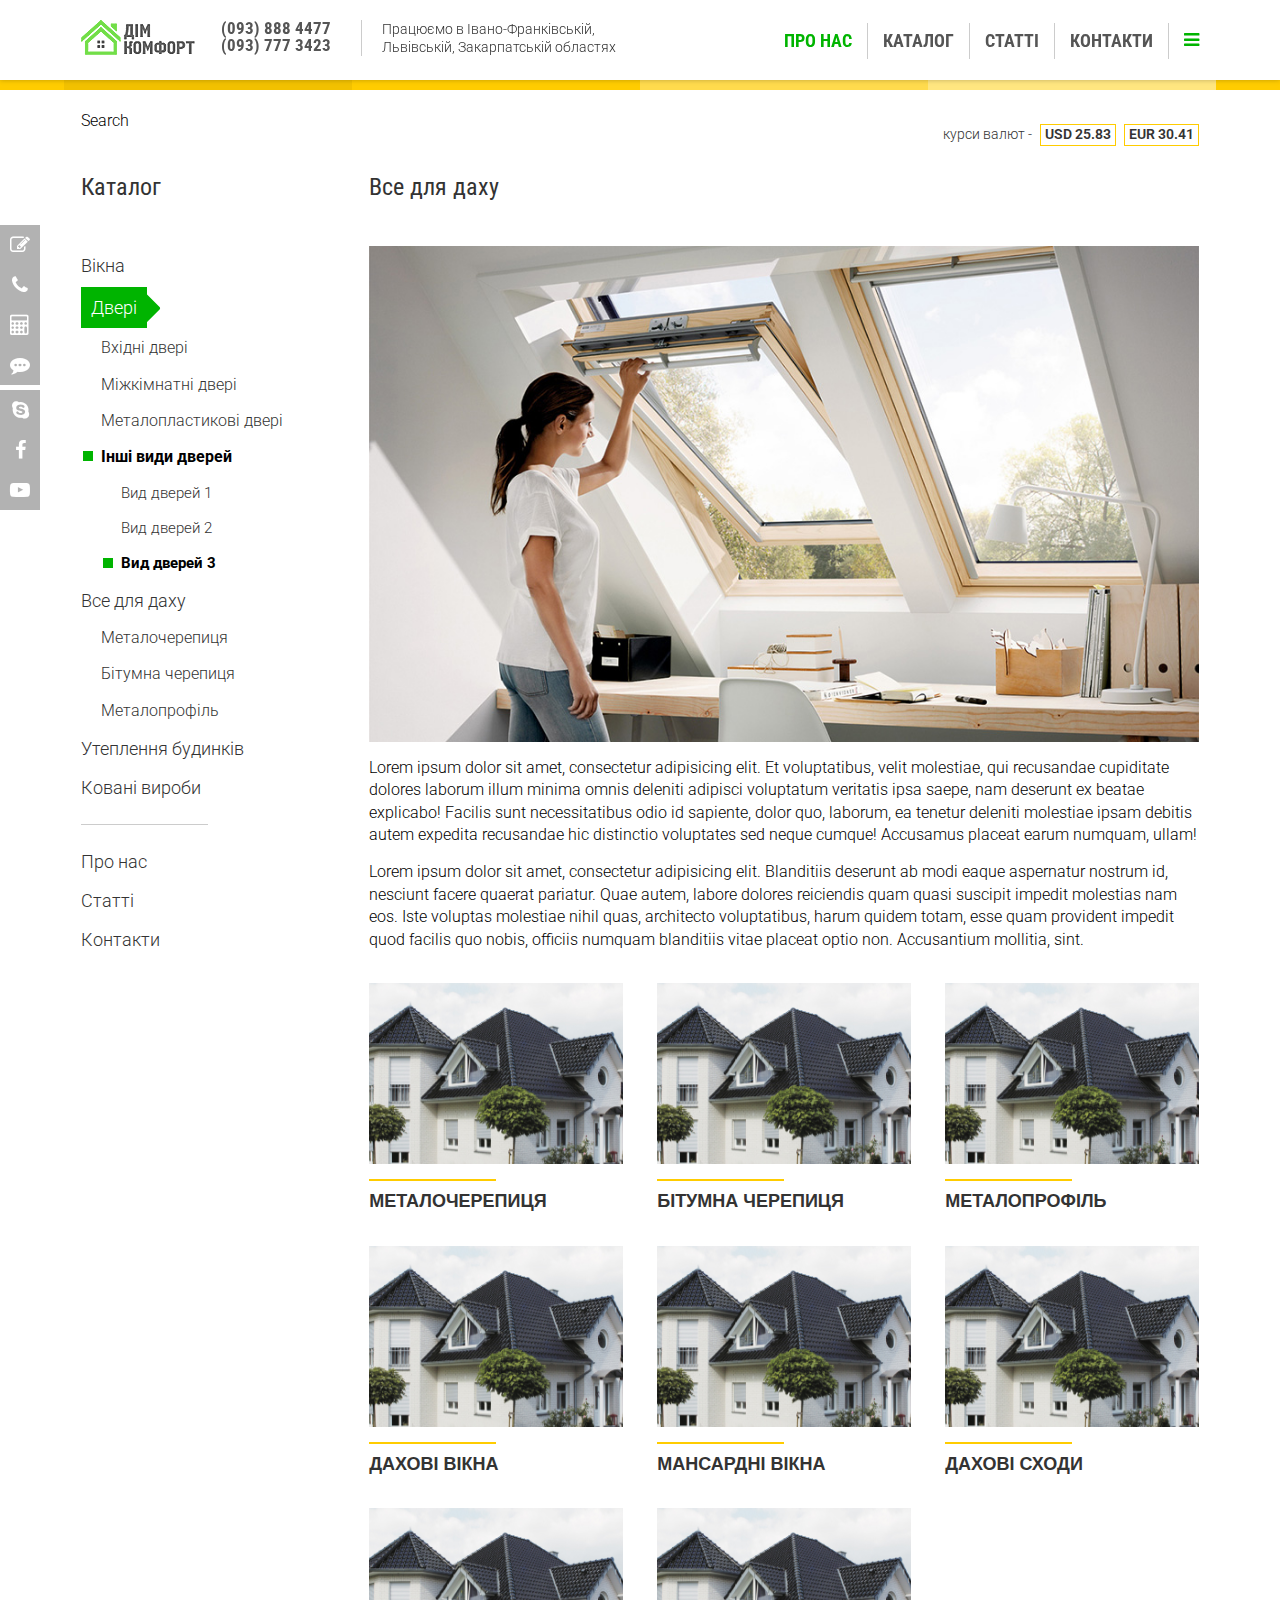
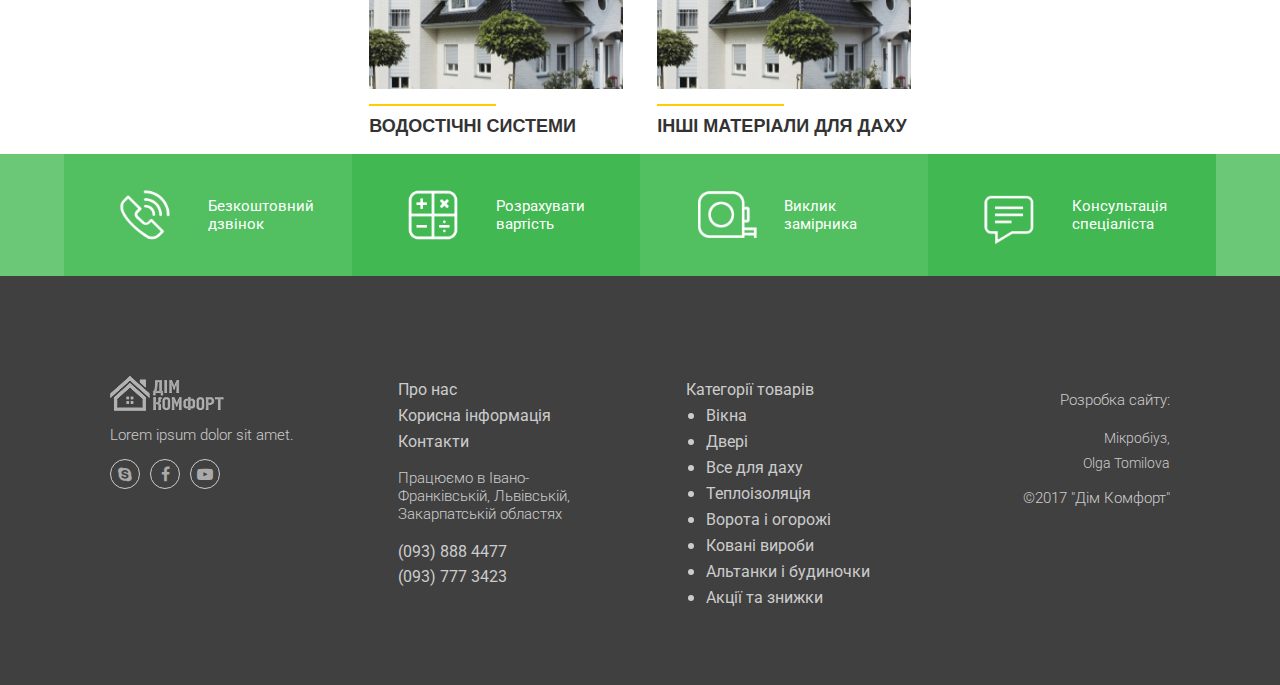
==== catalog-directory.html @ b132a74c "5.09.17" ====
<!DOCTYPE html>
<html lang="en">
<head>
	<meta charset="UTF-8">
	<title>Дім Комфорт</title>
	<link rel="icon" href="favicon.ico">
	<link rel="stylesheet" type="text/css" href="style/initialize.css">
	<link rel="stylesheet" type="text/css" href="style/style.css">
	<link href="https://fonts.googleapis.com/css?family=Roboto+Condensed:400,700|Roboto:100,300,300i,400,400i,500,700&amp;subset=cyrillic" rel="stylesheet"> 
	<link rel="stylesheet" href="font-awesome-4.7.0/css/font-awesome.min.css">
</head>
<body>
	<header class="header">

		<div class="nav">
			<div class="site-wrap">
				<div class="top-wrap">
					<div class="nav-left">
						<div class="nl-wrap">
							<div class="nl-logo">
								<a href="/">
									<img src="img/logo_color.png">
								</a>
							</div>
							<div class="nl-phones">
								<a href="#">(093) 888 4477 </a> 
								<a href="#">(093) 777 3423 </a>
							</div>
						</div>	

						<div class="nl-place">
							<span>Працюємо в Івано-Франківській, Львівській, Закарпатській областях</span>
						</div>
					</div>
				
					<div class="nav-right">
						<div class="nr-wrap">
							<div class="menu">
								<div><span>Про нас</span></div>
								<div><a href="#">Каталог</a></div>
								<div><a href="#">Статті</a></div>
								<div><a href="#">Контакти</a></div>
							</div>
							<div class="nr-menu-btn" onclick="showSideMenu()">
								<i class="fa fa-bars" aria-hidden="true"></i>
							</div>
						</div>
					</div>
				</div>
			</div>
		</div>

		<div class="header-slider">
		<div class="header-line">
			<div class="site-wrap line-item">
				<div></div>
				<div></div>
				<div></div>
				<div></div>
			</div>
		</div>
		</div>

		<div class="header-bottom">
			<div class="site-wrap">
				<div class="top-wrap">
					<div class="search">
						Search
					</div>
					<div class="currencies">
						<p> курси валют - </p> <div>USD <span id="usd-rate">25.83</span> </div> <div id="eur-rate">EUR <span>30.41</span> </div>
					</div>
				</div>
			</div>
		</div>

		<div class="side-buttons">
				<a href="javascript:void(0)" onclick="showForm('measure')"><i class="fa fa-pencil-square-o" aria-hidden="true"></i></a>
				<a href="javascript:void(0)" onclick="showForm('call')"><i class="fa fa-phone" aria-hidden="true"></i></a>
				<a href="javascript:void(0)" onclick="showForm('calculate')"><i class="fa fa-calculator" aria-hidden="true"></i></a>
				<a href="javascript:void(0)" onclick="showForm('message')"><i class="fa fa-commenting" aria-hidden="true"></i></a>	
				<a href="#"><i class="fa fa-skype" aria-hidden="true"></i></a>
				<a href="#"><i class="fa fa-facebook" aria-hidden="true"></i></a>
				<a href="#"><i class="fa fa-youtube-play" aria-hidden="true"></i></a>
		</div>
	</header>
	<main>
	<div class="site-wrap">
		<aside class="catalog-list">
			<h2>Каталог</h2>
				<a class="catalog-link-0" href="#">Вікна</a>
				<span class="catalog-selected-0">Двері</span>
					<a class="catalog-link-1" href="#">Вхідні двері</a>
					<a class="catalog-link-1" href="#">Міжкімнатні двері</a>
					<a class="catalog-link-1" href="#">Металопластикові двері</a>
					<span class="catalog-selected-1">Інші види дверей</span>
						<a class="catalog-link-2" href="#">Вид дверей 1</a>
						<a class="catalog-link-2" href="#">Вид дверей 2</a>
						<span class="catalog-selected-2">Вид дверей 3</span>

				<a class="catalog-link-0" href="#">Все для даху</a>
					<a class="catalog-link-1" href="#">Металочерепиця</a>
					<a class="catalog-link-1" href="#">Бітумна черепиця</a>
					<a class="catalog-link-1" href="#">Металопрофіль</a>

				<a class="catalog-link-0" href="#">Утеплення будинків</a>
				<a class="catalog-link-0" href="#">Ковані вироби</a>
				<hr>
				<a class="catalog-link-0" href="#">Про нас</a>
				<a class="catalog-link-0" href="#">Статті</a>
				<a class="catalog-link-0" href="#">Контакти</a>
		</aside>
		<section class="catalog-start-top">
			<div class="cst-wrap"> 
				<h2>Все для даху</h2>
				<img src="img/catalog/mansardni-vikna.jpg">
				<p>Lorem ipsum dolor sit amet, consectetur adipisicing elit. Et voluptatibus, velit molestiae, qui recusandae cupiditate dolores laborum illum minima omnis deleniti adipisci voluptatum veritatis ipsa saepe, nam deserunt ex beatae explicabo! Facilis sunt necessitatibus odio id sapiente, dolor quo, laborum, ea tenetur deleniti molestiae ipsam debitis autem expedita recusandae hic distinctio voluptates sed neque cumque! Accusamus placeat earum numquam, ullam!</p>
				<p>Lorem ipsum dolor sit amet, consectetur adipisicing elit. Blanditiis deserunt ab modi eaque aspernatur nostrum id, nesciunt facere quaerat pariatur. Quae autem, labore dolores reiciendis quam quasi suscipit impedit molestias nam eos. Iste voluptas molestiae nihil quas, architecto voluptatibus, harum quidem totam, esse quam provident impedit quod facilis quo nobis, officiis numquam blanditiis vitae placeat optio non. Accusantium mollitia, sint.</p>
			</div>	
			<section class="catalog-container">
				<div class="container-wrap-inside">
					<a class="container" href="#">
						<div class="img-zoom">
							<img src="img/catalog/roof.jpg">
						</div>
						<div class="underline"></div>
						<h3>Металочерепиця</h3>
					</a> 
				</div>
				<div class="container-wrap-inside">
					<a class="container" href="#">
						<div class="img-zoom">
							<img src="img/catalog/roof.jpg">
						</div>
						<div class="underline"></div>
						<h3>Бітумна черепиця</h3>
					</a> 
				</div>
				<div class="container-wrap-inside">
					<a class="container" href="#">
						<div class="img-zoom">
							<img src="img/catalog/roof.jpg">
						</div>
						<div class="underline"></div>
						<h3>Металопрофіль</h3>
					</a> 
				</div>
				<div class="container-wrap-inside">
					<a class="container" href="#">
						<div class="img-zoom">
							<img src="img/catalog/roof.jpg">
						</div>
						<div class="underline"></div>
						<h3>Дахові вікна</h3>
					</a> 
				</div>
				<div class="container-wrap-inside">
					<a class="container" href="#">
						<div class="img-zoom">
							<img src="img/catalog/roof.jpg">
						</div>
						<div class="underline"></div>
						<h3>Мансардні вікна</h3>
					</a> 
				</div>
				<div class="container-wrap-inside">
					<a class="container" href="#">
						<div class="img-zoom">
							<img src="img/catalog/roof.jpg">
						</div>
						<div class="underline"></div>
						<h3>Дахові сходи</h3>
					</a> 
				</div>
				<div class="container-wrap-inside">
					<a class="container" href="#">
						<div class="img-zoom">
							<img src="img/catalog/roof.jpg">
						</div>
						<div class="underline"></div>
						<h3>Водостічні системи</h3>
					</a> 
				</div>
				<div class="container-wrap-inside">
					<a class="container" href="#">
						<div class="img-zoom">
							<img src="img/catalog/roof.jpg">
						</div>
						<div class="underline"></div>
						<h3>Інші матеріали для даху</h3>
					</a> 
				</div>
			</section>
		</section>
	</div>


		

	<div class="forms-wrap">
		<div class="site-wrap">
			<div class="form-container fc-one" onclick="showForm('call')">
				<div class="fc-img">
					<img src="img/icons/form_phone.png">
				</div>
				<div class="fc-text">
					<h3>Безкоштовний дзвінок</h3>
				</div>
				
			</div>
			<div class="form-container fc-two" onclick="showForm('calculate')">
				<div class="fc-img">
					<img src="img/icons/form_calculate.png">
				</div>
				<div class="fc-text">
					<h3>Розрахувати вартість</h3>
				</div>
			</div>
			<div class="form-container fc-three" onclick="showForm('measure')">
				<div class="fc-img">
					<img src="img/icons/form_measure.png">
				</div>
				<div class="fc-text">
					<h3>Виклик замірника</h3>
				</div>
			</div>
			<div class="form-container fc-four" onclick="showForm('message')">
				<div class="fc-img">
					<img src="img/icons/form_message.png">
				</div>
				<div class="fc-text">
					<h3>Консультація спеціаліста</h3>
				</div>
			</div>
		</div>
	</div>
	</main>
	<footer class="footer">
		<div class="site-wrap">
			<div class="footer-col">
				<div class="footer-container footer-container-1">
					<a href="/">
						<img class="logo-bw" src="img/logo_white.png">
					</a>
					<p>Lorem ipsum dolor sit amet.</p>
					<div><a href="#"><i class="fa fa-skype" aria-hidden="true"></i></a></div>
					<div><a href="#"><i class="fa fa-facebook" aria-hidden="true"></i></a></div>
					<div><a href="#"><i class="fa fa-youtube-play" aria-hidden="true"></i></a></div>
				</div>
				<div class="footer-container footer-container-2">
					<ul>
						<li><a href="#">Про нас</a></li>
						<li><a href="#">Корисна інформація</a></li>
						<li><a href="#">Контакти</a></li>
					</ul>

					<p>Працюємо в Івано-Франківській, Львівській, Закарпатській областях</p>
					
					<a class="footer-phone" href="#">(093) 888 4477</a>
					<br>
					<a class="footer-phone" href="#">(093) 777 3423</a>
				</div>
			</div>
			<div class="footer-col">
				<div class="footer-container footer-container-3">
					<ul>
						<li><a href="#">Категорії товарів</a></li>
						<li><a href="#">Вікна</a></li>
						<li><a href="#">Двері</a></li>
						<li><a href="#">Все для даху</a></li>
						<li><a href="#">Теплоізоляція</a></li>
						<li><a href="#">Ворота і огорожі</a></li>
						<li><a href="#">Ковані вироби</a></li>
						<li><a href="#">Альтанки і будиночки</a></li>
						<li><a href="#">Акції та знижки</a></li>
					</ul>
				</div>
				<div class="footer-container footer-container-4">
					<p>Розробка сайту:</p>
					<a href="http://mikrobiuz.com.ua">Мікробіуз,</a>
					<br>
					<a href="#">Olga Tomilova</a>
					<p class="copy">&copy;2017 "Дім Комфорт"</p>
				</div>
			</div>
		</div>
	</footer>
</body>
</html>
---- style/initialize.css ----
/*!
 * Initialize.css (v1.3.1) is a complete and customizable collection of CSS best practices based on Normalize.css and HTML5 Boilerplate.
 * http://jeroenoomsnl.github.io/initialize-css
 *
 * HTML5 Boilerplate: https://github.com/h5bp/html5-boilerplate
 * Normalize.css: http://github.com/necolas/normalize.css
 */
/* ==========================================================================
   General
   ========================================================================== */
/**
 * 1. Set default font family to $initialize-font-family (default: sans-serif)
 * 2. Prevent iOS and IE text size adjust after device orientation change,
 *    without disabling user zoom
 * 3. Configurable defaults
 */
html {
  -moz-box-sizing: border-box;
       box-sizing: border-box;
  font-family: sans-serif;
  /* 1 */
  line-height: 1.4;
  /* 3 */
  font-size: 1em;
  /* 3 */
  -ms-text-size-adjust: 100%;
  /* 2 */
  -webkit-text-size-adjust: 100%;
  /* 2 */
}

/*
 * Remove default margin
 */
body {
  margin: 0;
}

/*
 * Inheriting box-sizing
 * https://css-tricks.com/inheriting-box-sizing-probably-slightly-better-best-practice/
 */
*, *:before, *:after {
  -moz-box-sizing: inherit;
       box-sizing: inherit;
}

/* ==========================================================================
   HTML5 display defenitions
   ========================================================================== */
/*
 * Correct `block` display not defined for any HTML5 element in IE 8/9.
 * Correct `block` display not defined for `details` or `summary` in IE 10/11
 * and Firefox.
 * Correct `block` display not defined for `main` in IE 11.
 */
details,
main,
summary {
  display: block;
}

/*
 * 1. Correct `inline-block` display not defined in IE 8/9.
 * 2. Normalize vertical alignment of `progress` in Chrome, Firefox, and Opera.
 */
audio,
canvas,
progress,
video {
  vertical-align: baseline;
  /* 2 */
}

/*
 * Prevent modern browsers from displaying `audio` without controls.
 * Remove excess height in iOS 5 devices.
 */
audio:not([controls]) {
  display: none;
  height: 0;
}

/*
 * Address `[hidden]` styling not present in IE 8/9/10.
 * Hide the `template` element in IE 8/9/10/11, Safari, and Firefox < 22.
 */
[hidden],
template {
  display: none;
}

/* ==========================================================================
   Links
   ========================================================================== */
/*
 * Remove the gray background color from active links in IE 10.
 */
/*
 * Improve readability of focused elements when they are also in an
 * active/hover state.
 */
a:active,
a:hover {
  outline: 0;
}

/* ==========================================================================
   Text-level semantics
   ========================================================================== */
/*
 * Address inconsistent styling of `abbr[title]`.
 * 1. Correct styling in Firefox 39 and Opera 12.
 * 2. Correct missing styling in Chrome, Edge, IE, Opera, and Safari.
 */
abbr[title] {
  border-bottom: none;
  /* 1 */
  text-decoration: underline;
  /* 2 */
  text-decoration: underline dotted;
  /* 2 */
}

/*
 * Address inconsistent styling of b and strong.
 * 1. Correct duplicate application of `bolder` in Safari 6.0.2.
 * 2. Correct style set to `bold` in Edge 12+, Safari 6.2+, and Chrome 18+.
 */
b,
strong {
  font-weight: inherit;
  /* 1 */
}

b,
strong {
  font-weight: bolder;
  /* 2 */
}

/*
 * Address styling not present in Safari and Chrome.
 */
dfn {
  font-style: italic;
}

/*
 * Address variable `h1` font-size and margin within `section` and `article`
 * contexts in Firefox 4+, Safari, and Chrome.
 */
h1 {
  font-size: 2em;
  margin: 0.67em 0;
}

/*
 * Address inconsistent and variable font size in all browsers.
 */
small {
  font-size: 80%;
}

/*
 * Prevent `sub` and `sup` affecting `line-height` in all browsers.
 */
sub,
sup {
  font-size: 75%;
  line-height: 0;
  position: relative;
  vertical-align: baseline;
}

sup {
  top: -0.5em;
}

sub {
  bottom: -0.25em;
}

/* ==========================================================================
   Embedded content
   ========================================================================== */
/*
 * Correct overflow not hidden in IE 9/10/11.
 */
svg:not(:root) {
  overflow: hidden;
}

/* ==========================================================================
   Grouping content
   ========================================================================== */
/*
 * Address margin not present in IE 8/9 and Safari.
 */
figure {
  margin: 1em 40px;
}

/*
 * Address inconsistent styling of `hr`.
 * 1. Correct `box-sizing` set to `border-box` in Firefox.
 * 2. Correct `overflow` set to `hidden` in IE 8/9/10/11 and Edge 12.
 */
hr {
  -moz-box-sizing: content-box;
       box-sizing: content-box;
  /* 1 */
  height: 0;
  /* 1 */
  overflow: visible;
  /* 2 */
}

/*
 * Contain overflow in all browsers.
 */
pre {
  overflow: auto;
}

/*
 * 1. Correct inheritance and scaling of font-size for preformatted text.
 * 2. Address odd `em`-unit font size rendering in all browsers.
 */
code,
kbd,
pre,
samp {
  font-family: monospace, monospace;
  /* 1 */
  font-size: 1em;
  /* 2 */
}

/* ==========================================================================
   Forms
   ========================================================================== */
/*
 * Known limitation: by default, Chrome and Safari on OS X allow very limited
 * styling of `select`, unless a `border` property is set.
 */
/*
 * 1. Correct font properties not being inherited.
 * 2. Address margins set differently in Firefox 4+, Safari, and Chrome.
 */
button,
input,
optgroup,
select,
textarea {
  font: inherit;
  /* 1 */
  margin: 0;
  /* 2 */
}

/*
 * Address `overflow` set to `hidden` in IE 8/9/10/11.
 */
button {
  overflow: visible;
}

/*
 * Address inconsistent `text-transform` inheritance for `button` and `select`.
 * All other form control elements do not inherit `text-transform` values.
 * Correct `button` style inheritance in Firefox, IE 8/9/10/11, and Opera.
 * Correct `select` style inheritance in Firefox.
 */
button,
select {
  text-transform: none;
}

/*
 * 1. Avoid the WebKit bug in Android 4.0.* where (2) destroys native `audio`
 *    and `video` controls.
 * 2. Correct inability to style clickable `input` types in iOS.
 * 3. Improve usability and consistency of cursor style between image-type
 *    `input` and others.
 */
button,
html input[type="button"],
input[type="reset"],
input[type="submit"] {
  -webkit-appearance: button;
  /* 2 */
  cursor: pointer;
  /* 3 */
}

/*
 * Re-set default cursor for disabled elements.
 */
button[disabled],
html input[disabled] {
  cursor: default;
}

/*
 * Remove inner padding and border in Firefox 4+.
 */
button::-moz-focus-inner,
input::-moz-focus-inner {
  border: 0;
  padding: 0;
}

/*
 * Restore focus style in Firefox 4+ (unset by a rule above)
 */
button:-moz-focusring,
input:-moz-focusring {
  outline: 1px dotted ButtonText;
}

/*
 * Address Firefox 4+ setting `line-height` on `input` using `!important` in
 * the UA stylesheet.
 */
input {
  line-height: normal;
}

/*
 * Fix the cursor style for Chrome's increment/decrement buttons. For certain
 * `font-size` values of the `input`, it causes the cursor style of the
 * decrement button to change from `default` to `text`.
 */
input[type="number"]::-webkit-inner-spin-button,
input[type="number"]::-webkit-outer-spin-button {
  height: auto;
}

/*
 * Address `appearance` set to `searchfield` in Safari and Chrome.
 */
input[type="search"] {
  -webkit-appearance: textfield;
}

/*
 * Remove inner padding and search cancel button in Safari and Chrome on OS X.
 * Safari (but not Chrome) clips the cancel button when the search input has
 * padding (and `textfield` appearance).
 */
input[type="search"]::-webkit-search-cancel-button,
input[type="search"]::-webkit-search-decoration {
  -webkit-appearance: none;
}

/*
 * Define consistent border, margin, and padding.
 */
fieldset {
  border: 1px solid #c0c0c0;
  margin: 0 2px;
  padding: 0.35em 0.625em 0.75em;
}

/*
 * 1. Correct `color` not being inherited in IE 8/9/10/11.
 * 2. Remove padding so people aren't caught out if they zero out fieldsets.
 */
legend {
  border: 0;
  /* 1 */
  padding: 0;
  /* 2 */
}

/*
 * Remove default vertical scrollbar in IE 8/9/10/11.
 */
textarea {
  overflow: auto;
}

/*
 * Restore font weight (unset by a rule above).
 * NOTE: the default cannot safely be changed in Chrome and Safari on OS X.
 */
optgroup {
  font-weight: bold;
}

/* ==========================================================================
   HTML5 Boilerplate optimizations 
   ========================================================================== */
/*
 * Remove text-shadow in selection highlight:
 * https://twitter.com/miketaylr/status/12228805301
 *
 * These selection rule sets have to be separate.
 * Customize the background color to match your design.
 */
::-moz-selection {
  background: #b3d4fc;
  text-shadow: none;
}
::selection {
  background: #b3d4fc;
  text-shadow: none;
}

/*
 * A better looking default horizontal rule
 */
hr {
  display: block;
  height: 1px;
  border: 0;
  border-top: 1px solid #ccc;
  margin: 1em 0;
  padding: 0;
}

/*
 * Remove the gap between audio, canvas, iframes,
 * images, videos and the bottom of their containers:
 * https://github.com/h5bp/html5-boilerplate/issues/440
 */
audio,
canvas,
iframe,
img,
svg,
video {
  vertical-align: middle;
}

/*
 * Remove default fieldset styles.
 */
fieldset {
  border: 0;
  margin: 0;
  padding: 0;
}

/*
 * Allow only vertical resizing of textareas.
 */
textarea {
  resize: vertical;
}

/* ==========================================================================
   Optional configurations
   ========================================================================== */
/*
 * Headings
 */
/*
 * Block elements
 */
/* ==========================================================================
   Print styles
   ========================================================================== */
---- style/style.css ----
* {
  font-family: 'Roboto', sans-serif;
  font-weight: 300;
  /* Roboto Light*/
  /* font-size: 16px; */
  /* font-family: 'Roboto Condensed', sans-serif; */
}

a {
  text-decoration: none;
}
a:hover {
  text-decoration: none;
}

p {
  margin: 15px 0;
}

.link {
  margin: 0;
  font-size: 14px;
  line-height: 260%;
  color: #00B400;
  text-decoration: underline;
}
.link:hover {
  text-decoration: none;
}

h2 {
  font-size: 24px;
  font-family: 'Roboto Condensed', sans-serif;
  line-height: 18px;
  font-weight: 400;
  color: #333;
}
h2 span {
  font-weight: inherit;
  color: #00B400;
}

h3 {
  margin-top: 20px;
  margin-bottom: 14px;
  font-size: 20px;
  font-family: Roboto, sans-serif;
  line-height: 20px;
  font-weight: 400;
  color: #333;
}

h4 {
  margin-top: 20px;
  margin-bottom: 14px;
  font-size: 16px;
  font-family: Roboto, sans-serif;
  line-height: 18px;
  font-weight: 400;
  color: #333;
}

.site-wrap {
  margin: 0px auto;
  width: 90%;
  max-width: 1280px;
  min-width: 240px;
  padding: 0;
  vertical-align: top;
}
.site-wrap::before {
  content: "";
  display: table;
  clear: both;
}
.site-wrap::after {
  content: "";
  display: table;
  clear: both;
}

.top-wrap {
  padding: 0 1.5%;
}
.top-wrap::before {
  content: "";
  display: table;
  clear: both;
}
.top-wrap::after {
  content: "";
  display: table;
  clear: both;
}

.block-content {
  padding-top: 100px;
  padding-bottom: 75px;
}

.header {
  position: relative;
}

.nav {
  position: fixed;
  backface-visibility: hidden;
  -webkit-transform: translateZ(0);
  transform: translateZ(0);
  width: 100%;
  top: 0;
  height: 80px;
  z-index: 100;
  background-color: white;
  box-shadow: 0 0 5px rgba(0, 0, 0, 0.25);
}
.nav::before {
  content: "";
  display: table;
  clear: both;
}
.nav::after {
  content: "";
  display: table;
  clear: both;
}

.nav-left {
  float: left;
  font-size: 16px;
  width: 50%;
  padding-top: 20px;
}

.nl-wrap {
  width: 50%;
  float: left;
}

.nl-logo {
  width: 50%;
  float: left;
}
.nl-logo a {
  display: block;
}
.nl-logo a img {
  opacity: 0.75;
}
.nl-logo a img:hover {
  opacity: 1;
}

.nl-phones {
  width: 50%;
  float: right;
}
.nl-phones a {
  font-family: 'Roboto Condensed', sans-serif;
  font-weight: 700;
  color: #555;
  font-size: 17px;
  line-height: 17px;
  float: left;
  padding-right: 10px;
}
.nl-phones a:hover {
  color: #00B400;
}

.nl-place {
  width: 50%;
  float: left;
  border-left: 1px solid #ccc;
  padding: 0 20px;
  color: #333;
  line-height: 18px;
  font-size: 14px;
}

.nav-right {
  float: right;
  width: 50%;
}
.nav-right .nr-wrap {
  float: right;
  margin-top: 23px;
}

.menu {
  float: left;
}
.menu::before {
  content: "";
  display: table;
  clear: both;
}
.menu::after {
  content: "";
  display: table;
  clear: both;
}
.menu div {
  float: left;
  line-height: 30px;
  text-transform: uppercase;
  border-right: 1px solid #ccc;
}
.menu div a {
  display: block;
  font-family: 'Roboto Condensed', sans-serif;
  font-weight: 700;
  color: #555;
  font-size: 18px;
  padding: 0 15px;
  border-top: 3px solid transparent;
  border-bottom: 3px solid transparent;
  transition: border .25s ease;
}
.menu div a:hover {
  border-bottom: 3px solid #00B400;
}
.menu div span {
  display: block;
  font-family: 'Roboto Condensed', sans-serif;
  font-weight: 700;
  color: #00B400;
  font-size: 18px;
  padding: 0 15px;
  cursor: default;
  border-top: 3px solid transparent;
  border-bottom: 3px solid transparent;
}

.nr-menu-btn {
  float: left;
  line-height: 30px;
  border-top: 3px solid transparent;
  cursor: pointer;
}
.nr-menu-btn i {
  font-size: 18px;
  padding: 0 15px;
  padding-right: 0;
  color: #00B400;
}
.nr-menu-btn i:hover {
  color: #000;
}

.header-slider {
  margin-top: 80px;
  width: 100%;
  background-color: #128ad8;
}

.slide {
  width: 100%;
}
.slide::before {
  content: "";
  display: table;
  clear: both;
}
.slide::after {
  content: "";
  display: table;
  clear: both;
}

.slide-left {
  width: 50%;
  float: left;
}

.slide-text {
  margin-top: 120px;
  margin-left: 25%;
  color: #fff;
}

.slide-right {
  width: 50%;
  float: left;
  text-align: center;
}
.slide-right img {
  width: 90%;
}

.header-bottom {
  position: relative;
  padding-top: 20px;
}

.search {
  width: 50%;
  float: left;
}

.currencies {
  width: 50%;
  float: right;
  text-align: right;
}
.currencies p {
  font-weight: 300;
  font-size: 14px;
  line-height: 18px;
  color: #333;
  display: inline-block;
}
.currencies div {
  border: 1px solid #FFCC00;
  padding: 0 4px;
  margin-left: 4px;
  font-size: 14px;
  font-weight: 600;
  color: #333;
  display: inline-block;
}
.currencies div span {
  font-size: 14px;
  font-weight: 600;
  color: #333;
}

.side-buttons {
  position: fixed;
  backface-visibility: hidden;
  -webkit-transform: translateZ(0);
  transform: translateZ(0);
  top: 25%;
  left: 0;
  z-index: 1000;
}
.side-buttons a {
  display: block;
  width: 40px;
  height: 40px;
  padding: 5px 0;
  text-align: center;
  background-color: rgba(0, 0, 0, 0.3);
  transition: width .1s ease, background .1s ease;
}
.side-buttons a:nth-child(4) {
  margin-bottom: 5px;
}
.side-buttons a:hover {
  width: 50px;
  height: 40px;
  background-color: #00B400;
}
.side-buttons a i {
  font-size: 20px;
  line-height: 30px;
  color: #fff;
}

.catalog {
  padding-top: 50px;
  padding-bottom: 100px;
}

.catalog-top-left {
  width: 50%;
  float: left;
}

.catalog-top-right {
  width: 50%;
  float: right;
  text-align: right;
}

.container-wrap {
  width: 22%;
  float: left;
  margin: 1.5%;
  vertical-align: top;
}

.container {
  display: block;
  position: relative;
}
.container::before {
  content: "";
  display: table;
  clear: both;
}
.container::after {
  content: "";
  display: table;
  clear: both;
}
.container .img-zoom img {
  transform: scale3d(1.0125, 1.0125, 1) rotate(0.025deg) translate3d(0, 0, 0);
}
.container:hover .img-zoom > img {
  transform: scale3d(1.25, 1.25, 1) rotate(0.025deg) translate3d(0, 0, 0);
}
.container:hover .cat-overlay {
  background-color: #FFCC00;
}
.container:hover .cat-overlay h3 {
  color: #000;
}

.cat-overlay {
  position: absolute;
  bottom: 0;
  width: 100%;
  padding: 0 10px;
  background-color: rgba(0, 0, 0, 0.6);
  transition: background .7s ease;
  height: auto;
}
.cat-overlay h3 {
  font-size: 18px;
  line-height: 18px;
  font-weight: 400;
  color: white;
  text-transform: uppercase;
  margin-top: 13px;
  margin-bottom: 11px;
}

.promo {
  position: relative;
}
.promo h2 {
  text-align: center;
  padding-bottom: 100px;
}
.promo h2 .title {
  display: inline-block;
  min-width: 70px;
  font-weight: 300;
  font-size: 30px;
  line-height: 18px;
  color: #333;
}
.promo h2 .line {
  display: inline-block;
  width: 20%;
  height: 2px;
  vertical-align: middle;
  background-color: #FFCC00;
  margin: 0 30px;
}

.promo-item {
  width: 21%;
  float: left;
  margin: 2%;
  text-align: center;
  color: #333;
}
.promo-item img {
  width: 35%;
  opacity: 0.9;
}
.promo-item h3 {
  font-weight: 400;
  font-size: 16px;
  line-height: 18px;
}
.promo-item p {
  text-align: justify;
  font-weight: 300;
  font-size: 16px;
  line-height: 20px;
}

.promo-bottom {
  text-align: center;
  padding-top: 75px;
  padding-bottom: 100px;
}
.promo-bottom img {
  width: 12.5%;
  margin: 1%;
}

.services {
  background: url("../img/texture_concrete.gif");
  color: #333;
}
.services h2 {
  text-align: center;
  color: #555;
  margin-top: 75px;
  margin-bottom: 75px;
}

.site-wrap-bottom {
  vertical-align: bottom;
  position: relative;
}

.serv-list {
  width: 50%;
  float: left;
  padding-bottom: 30px;
}

.sl-left, .sl-right {
  width: 49.99999%;
  float: left;
}

.sl-container {
  width: 100%;
  margin-bottom: 60px;
  padding-left: 10px;
  vertical-align: middle;
}

.sl-img {
  width: 25%;
  display: inline-block;
  text-align: center;
  vertical-align: middle;
}
.sl-img img {
  width: 100%;
  border-radius: 50%;
  border: 1px solid #333;
  opacity: 0.5;
}

.sl-text {
  width: 60%;
  display: inline-block;
  padding-left: 10px;
  vertical-align: middle;
}
.sl-text p {
  margin: 0;
  font-size: 15px;
  line-height: 20px;
  font-weight: 300;
}

.serv-img {
  text-align: center;
  width: 50%;
  position: absolute;
  left: 50%;
  bottom: 0%;
  vertical-align: bottom;
}
.serv-img img {
  width: 93%;
  display: inline-block;
  vertical-align: bottom;
}

.gallery {
  background: url("../img/texture_wood.jpg");
  color: #fff;
}

.forms-wrap {
  background-color: rgba(57, 181, 74, 0.75);
}

.form-container {
  float: left;
  width: 25%;
  padding: 2% 1.5%;
  text-align: center;
  font-size: 0;
  cursor: pointer;
  vertical-align: middle;
  transition: background .2s ease;
}
.form-container::before {
  content: "";
  display: table;
  clear: both;
}
.form-container::after {
  content: "";
  display: table;
  clear: both;
}
.form-container:hover {
  background-color: #0a7819;
}
.form-container:hover .fc-img img {
  transform: scale3d(1.25, 1.25, 1) rotate(0.025deg) translate3d(0, 0, 0);
}

.fc-img {
  width: 50%;
  display: inline-block;
  vertical-align: middle;
}
.fc-img img {
  transform: scale3d(1.0125, 1.0125, 1) rotate(0.025deg) translate3d(0, 0, 0);
  transition: transform .2s ease;
  width: 60%;
}

.fc-text {
  width: 50%;
  display: inline-block;
  vertical-align: middle;
}
.fc-text::before {
  content: "";
  display: table;
  clear: both;
}
.fc-text::after {
  content: "";
  display: table;
  clear: both;
}
.fc-text h3 {
  padding-right: 5%;
  text-align: left;
  color: #fff;
  font-weight: 400;
  font-size: 15px;
  line-height: 18px;
  margin: 0;
  display: inline-block;
  vertical-align: middle;
}

.fc-one {
  background-color: rgba(57, 181, 74, 0.5);
}

.fc-two {
  background-color: rgba(57, 181, 74, 0.85);
}

.fc-three {
  background-color: rgba(57, 181, 74, 0.5);
}

.fc-four {
  background-color: rgba(57, 181, 74, 0.85);
}

.wt-left, .wt-right {
  width: 49.99999%;
  float: left;
}
.wt-left h2, .wt-right h2 {
  color: #fff;
}

.wt-right {
  text-align: right;
}
.wt-right a {
  color: #fff;
}

.works-item {
  position: relative;
  width: 22%;
  float: left;
  margin: 1.5%;
  color: #fff;
  cursor: pointer;
}
.works-item p {
  font-family: Roboto, sans-serif;
  font-size: 15px;
  font-weight: 300;
  line-height: 18px;
  font-style: italic;
}
.works-item:hover .img-zoom > img {
  opacity: 0.5;
  transform: scale3d(1.25, 1.25, 1) rotate(0.025deg) translate3d(0, 0, 0);
}
.works-item:hover .zoom-icon {
  opacity: 1;
}

.img-zoom {
  position: relative;
  overflow: hidden;
  width: 100%;
}
.img-zoom > img {
  width: 100%;
  opacity: 1;
  transition: all .5s ease;
  transform: scale3d(1.0125, 1.0125, 1) rotate(0.025deg) translate3d(0, 0, 0);
}

.works-item .img-zoom {
  box-shadow: 0 0 16px black, 0 0 16px black;
}

.zoom-icon {
  position: absolute;
  opacity: 0;
  width: 128px;
  height: 128px;
  left: 0;
  right: 0;
  top: 0;
  bottom: 0;
  margin: auto;
  transition: opacity .5s ease;
}
.zoom-icon img {
  width: 100%;
}

.at-left {
  width: 49.99999%;
  float: left;
}
.at-left h2 {
  color: #333;
}

.at-right {
  text-align: right;
}

.articles-item {
  width: 22%;
  float: left;
  margin: 1.5%;
}
.articles-item img {
  transform: scale3d(1.0125, 1.0125, 1) rotate(0.025deg) translate3d(0, 0, 0);
}
.articles-item p {
  color: #333;
  margin: 0;
}
.articles-item a:hover .underline {
  width: 100%;
}
.articles-item a:hover .img-zoom > img {
  transform: scale3d(1.25, 1.25, 1) rotate(0.025deg) translate3d(0, 0, 0);
}

.underline {
  margin-top: 15px;
  margin-bottom: 10px;
  width: 50%;
  height: 2px;
  background-color: #FFCC00;
  transition: width .25s ease;
}

.articles-bottom {
  padding-bottom: 75px;
  font-weight: 300;
  font-size: 20px;
  line-height: 40px;
  text-align: center;
  cursor: pointer;
  width: 70%;
  margin: 0 auto;
}
.articles-bottom a {
  color: #333;
  padding: 5px 10px;
  transition: background-color .5s ease;
  border-radius: 3px;
}
.articles-bottom a:hover {
  color: #fff;
  background-color: #00B400;
}

.seo-info {
  padding-top: 100px;
  padding-bottom: 100px;
  background: url("../img/texture_concrete.gif");
}

.seo-item {
  width: 42%;
  float: left;
  margin: 0 4%;
}
.seo-item img {
  width: 100%;
  opacity: 0.5;
}
.seo-item p {
  padding-top: 40px;
  text-align: justify;
  font-family: Roboto, sans-serif;
  font-weight: 300;
  font-size: 16px;
  line-height: 22px;
  color: #333;
}

.footer {
  padding-top: 75px;
  padding-bottom: 75px;
  background-color: #404040;
  font-size: 18px;
  color: #ccc;
}
.footer a {
  color: #ccc;
}
.footer a:hover {
  color: #fff;
}
.footer p {
  font-weight: 300;
  font-size: 15px;
  line-height: 18px;
}

.footer-col {
  width: 50%;
  float: left;
}

.footer-container {
  width: 34%;
  float: left;
  margin-left: 8%;
  margin-right: 8%;
  margin-top: 25px;
}
.footer-container ul {
  margin: 0;
}
.footer-container ul a {
  font-weight: 400;
  font-size: 16px;
  line-height: 25px;
}

.footer-container-1 .logo-bw {
  opacity: 0.6;
}
.footer-container-1 .logo-bw:hover {
  opacity: 0.9;
}
.footer-container-1 div {
  width: 30px;
  height: 30px;
  border: 1px solid #ccc;
  border-radius: 100%;
  text-align: center;
  float: left;
  margin-right: 10px;
}
.footer-container-1 div a {
  display: block;
  width: 100%;
  height: 100%;
  color: #aaa;
}
.footer-container-1 div a i {
  font-size: 16px;
  line-height: 28px;
}

.footer-container-3 ul {
  padding-left: 20px;
}
.footer-container-3 ul li:nth-child(1) {
  list-style-type: none;
  margin-left: -20px;
}

.footer-container-2 ul {
  padding-left: 0;
}
.footer-container-2 ul li {
  list-style-type: none;
}

.footer-container-4 {
  text-align: right;
}
.footer-container-4 a {
  font-weight: 300;
  font-size: 14px;
  line-height: 18px;
}

.footer-phone {
  font-weight: 400;
  font-size: 16px;
  line-height: 20px;
}

.copy {
  font-size: 12px;
}

.sep-form {
  width: 500px;
  height: 380px;
  margin: auto;
  padding: 20px;
}
.sep-form::before {
  content: "";
  display: block;
  clear: both;
}
.sep-form::after {
  content: "";
  display: block;
  clear: both;
}
.sep-form h2 {
  font-size: 20px;
  width: 90%;
  float: left;
}

.sft-right {
  width: 10%;
  float: left;
  text-align: right;
}
.sft-right i {
  display: inline-block;
  font-size: 18px;
  color: grey;
  cursor: pointer;
}

.sep-form-left {
  width: 300px;
  float: left;
}
.sep-form-left form input {
  display: block;
  margin: 20px 0;
  padding: 0;
  width: 281px;
  height: 30px;
  border: 1px solid #bfbfbf;
  background-color: #f5f5f5;
  font-style: italic;
  padding-left: 15px;
}
.sep-form-left form textarea {
  width: 281px;
  height: 70px;
  max-height: 70px;
  margin: 20px 0;
  resize: none;
  font-style: italic;
  padding-left: 15px;
  border: 1px solid #bfbfbf;
  background-color: #f5f5f5;
}
.sep-form-left form select {
  width: 300px;
  height: 30px;
  font-style: italic;
  padding-left: 15px;
  border: 1px solid #bfbfbf;
  background-color: #f5f5f5;
  color: grey;
}
.sep-form-left form input[type="submit"], .sep-form-left form input[type="reset"] {
  width: 138px;
  height: 40px;
  display: inline-block;
  margin-top: 0;
  border: none;
  border-radius: 3%;
  outline: none;
  font-size: 16px;
  font-weight: 400;
  color: #fff;
  cursor: pointer;
}
.sep-form-left form input[type="submit"] {
  margin-right: 20px;
  font-style: normal;
  padding-left: 0;
  background-color: #00B400;
}
.sep-form-left form input[type="reset"] {
  font-style: normal;
  padding-left: 0;
  background-color: grey;
}

.sep-form-right {
  width: 200px;
  float: left;
  padding-bottom: 20px;
}
.sep-form-right p {
  height: 70px;
  margin-top: 18px;
  margin-left: 20px;
  font-size: 12px;
  text-align: justify;
  color: grey;
}
.sep-form-right img {
  width: 200px;
  height: 213px;
  margin-left: 20px;
  border-bottom: 1px solid #bfbfbf;
}

#form-call img {
  height: 64px;
}

.header-line {
  height: 10px;
  background-color: #ffcc00;
}

.line-item div {
  width: 25%;
  height: 10px;
  float: left;
}
.line-item div:nth-child(1) {
  background-color: rgba(0, 0, 0, 0.05);
}
.line-item div:nth-child(3) {
  background-color: rgba(255, 255, 255, 0.3);
}
.line-item div:nth-child(4) {
  background-color: rgba(255, 255, 255, 0.5);
}

.cat-top-wrap {
  padding: 0 2%;
}
.cat-top-wrap::before {
  content: "";
  display: block;
  clear: both;
}
.cat-top-wrap::after {
  content: "";
  display: block;
  clear: both;
}

.catalog-list {
  width: 22%;
  margin: 0 1.5%;
  float: left;
}
.catalog-list h2 {
  margin-bottom: 50px;
}
.catalog-list hr {
  float: left;
  clear: both;
  width: 50%;
}
.catalog-list a {
  display: block;
  float: left;
  clear: both;
  margin-top: 2px;
  margin-bottom: 2px;
  padding: 5px 0;
  color: #333;
}
.catalog-list span {
  float: left;
  clear: both;
  margin-top: 2px;
  margin-bottom: 2px;
}

.catalog-link-0 {
  border-left: 0px solid #FFCC00;
  font-size: 18px;
}
.catalog-link-0:hover {
  background-color: rgba(255, 204, 0, 0.3);
  border-left: 10px solid #FFCC00;
  padding: 5px 10px;
}

.catalog-selected-0 {
  background-color: #00B400;
  cursor: default;
  font-size: 18px;
  color: #fff;
  padding: 8px 10px;
  position: relative;
}
.catalog-selected-0::after {
  content: '\f0da';
  font-family: 'FontAwesome';
  font-size: 50px;
  display: inline;
  position: absolute;
  bottom: -15px;
  right: -15px;
  color: #00B400;
  z-index: 100;
}

.catalog-link-1 {
  margin-left: 20px;
  font-size: 16px;
  border-left: 0px solid #FFCC00;
}
.catalog-link-1:hover {
  background-color: rgba(255, 204, 0, 0.3);
  border-left: 10px solid #FFCC00;
  padding: 5px 10px;
}

.catalog-selected-1 {
  margin-left: 20px;
  position: relative;
  font-size: 16px;
  font-weight: 700;
  padding: 5px 0px;
  cursor: default;
}
.catalog-selected-1::before {
  position: absolute;
  content: "";
  display: inline;
  width: 10px;
  height: 10px;
  background-color: #00B400;
  z-index: 100;
  top: 10px;
  left: -18px;
}

.catalog-link-2 {
  margin-left: 40px;
  font-size: 15px;
  border-left: 0px solid #FFCC00;
}
.catalog-link-2:hover {
  background-color: rgba(255, 204, 0, 0.3);
  border-left: 10px solid #FFCC00;
  padding: 5px 10px;
}

.catalog-selected-2 {
  margin-left: 40px;
  position: relative;
  font-size: 15px;
  font-weight: 700;
  padding: 5px 0px;
  cursor: default;
}
.catalog-selected-2::before {
  position: absolute;
  content: "";
  display: inline;
  width: 10px;
  height: 10px;
  background-color: #00B400;
  z-index: 100;
  top: 10px;
  left: -18px;
}

.catalog-start-top {
  width: 75%;
  float: left;
}
.catalog-start-top h2 {
  margin-bottom: 50px;
}

.cst-wrap {
  padding: 0 2%;
}
.cst-wrap img {
  width: 100%;
}

.catalog-container {
  font-size: 0;
  width: 100%;
}
.catalog-container::before {
  content: "";
  display: block;
  clear: both;
}
.catalog-container::after {
  content: "";
  display: block;
  clear: both;
}

.container-wrap-inside {
  width: 29.333%;
  display: inline-block;
  margin: 2%;
  vertical-align: top;
}
.container-wrap-inside h3 {
  font-size: 18px;
  text-transform: uppercase;
  font-family: 'Roboto Condenced', sans-serif;
  font-weight: 700;
  color: #333;
  margin: 0;
}
.container-wrap-inside .container:hover .underline {
  width: 100%;
}

.product-container::before {
  content: "";
  display: block;
  clear: both;
}
.product-container::after {
  content: "";
  display: block;
  clear: both;
}
.product-container h3 {
  padding-left: 2%;
}

.product-img-desc {
  width: 50%;
  float: left;
  padding: 0 2%;
}
.product-img-desc img {
  width: 100%;
}

.price-table-wrap {
  width: 50%;
  float: left;
  padding: 0 2%;
}

.table td:nth-child(2), .table th:nth-child(2) {
  text-align: right;
}
.table th {
  background-color: #555;
  color: #fff;
}

.price-table-wrap button {
  height: 40px;
  padding: 0 15px;
  outline: transparent !important;
  border-radius: 2px;
  font-size: 14px;
  font-weight: 400;
}

.table-order {
  background-color: #00B400;
  border: none;
  color: #fff;
  margin-right: 10px;
}

.table-calculate {
  background-color: transparent;
  border: 2px solid #FFCC00;
  color: #333;
}

/*# sourceMappingURL=style.css.map */
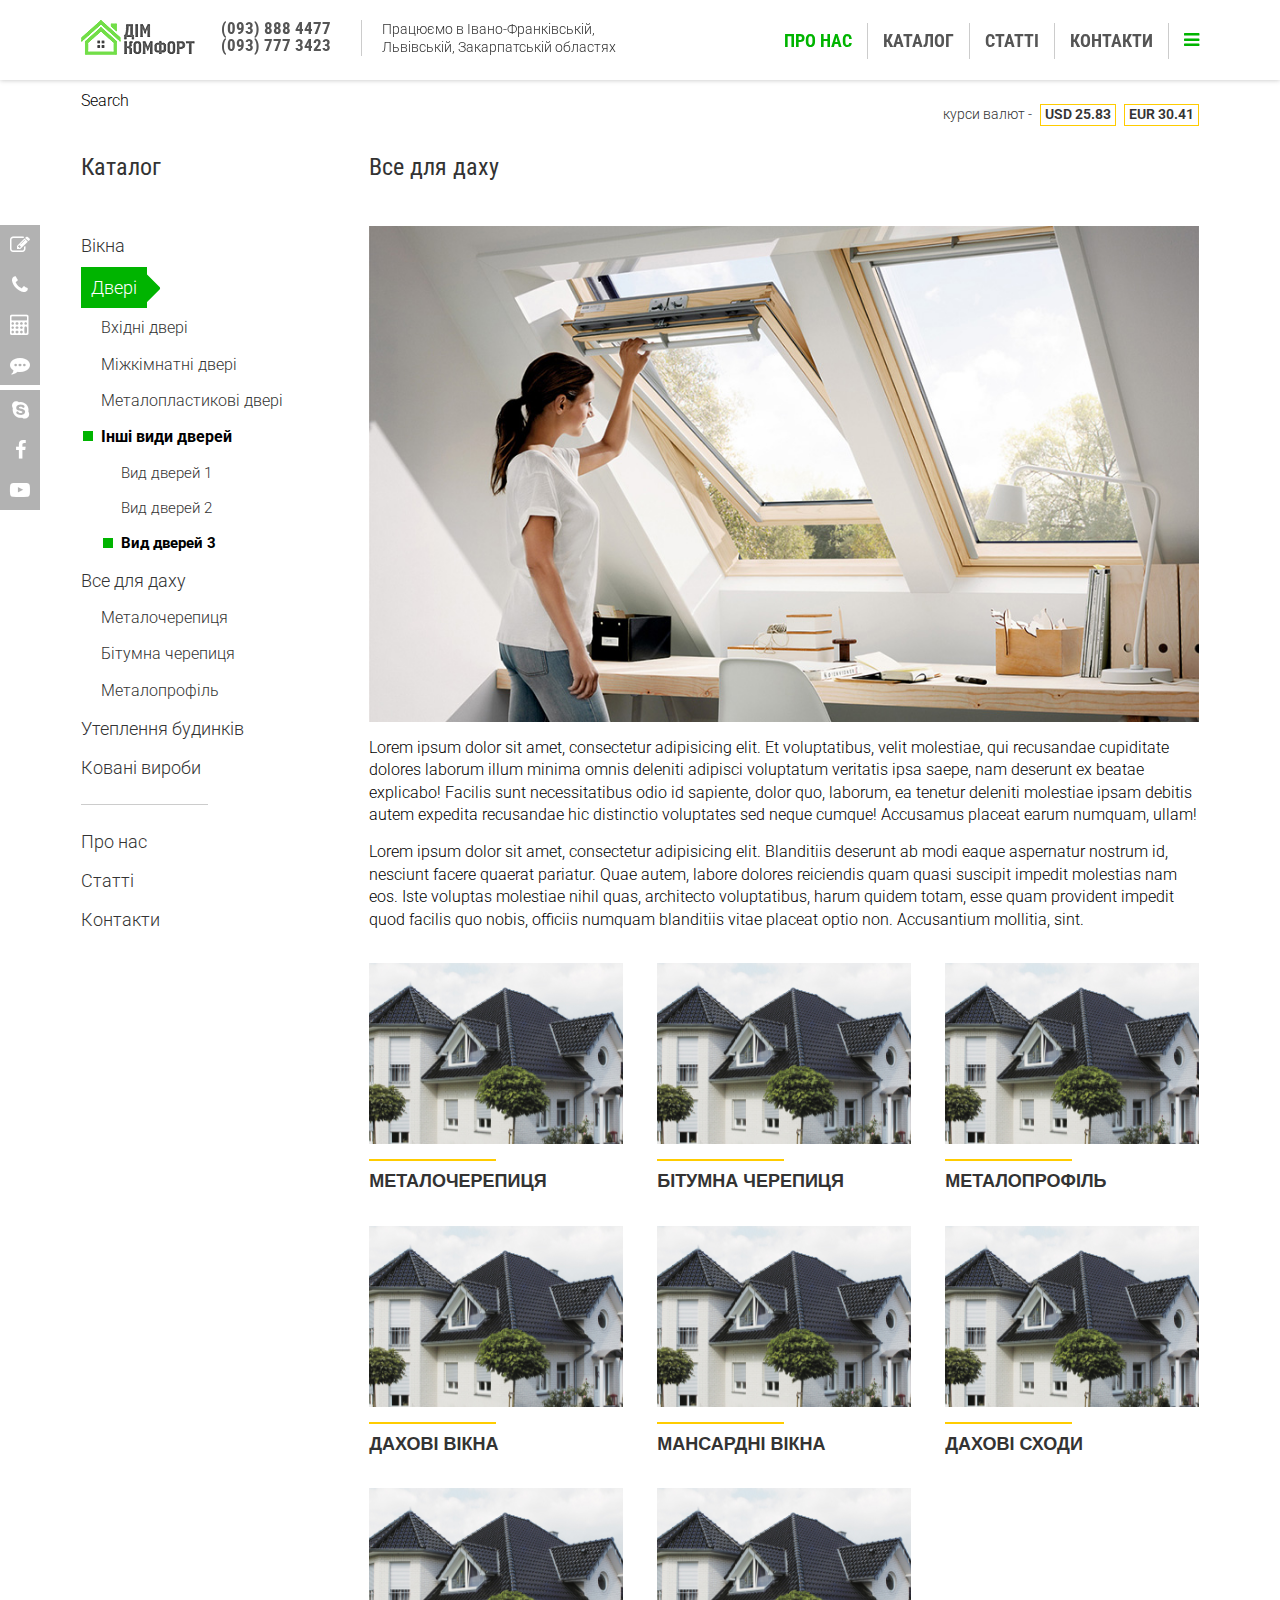
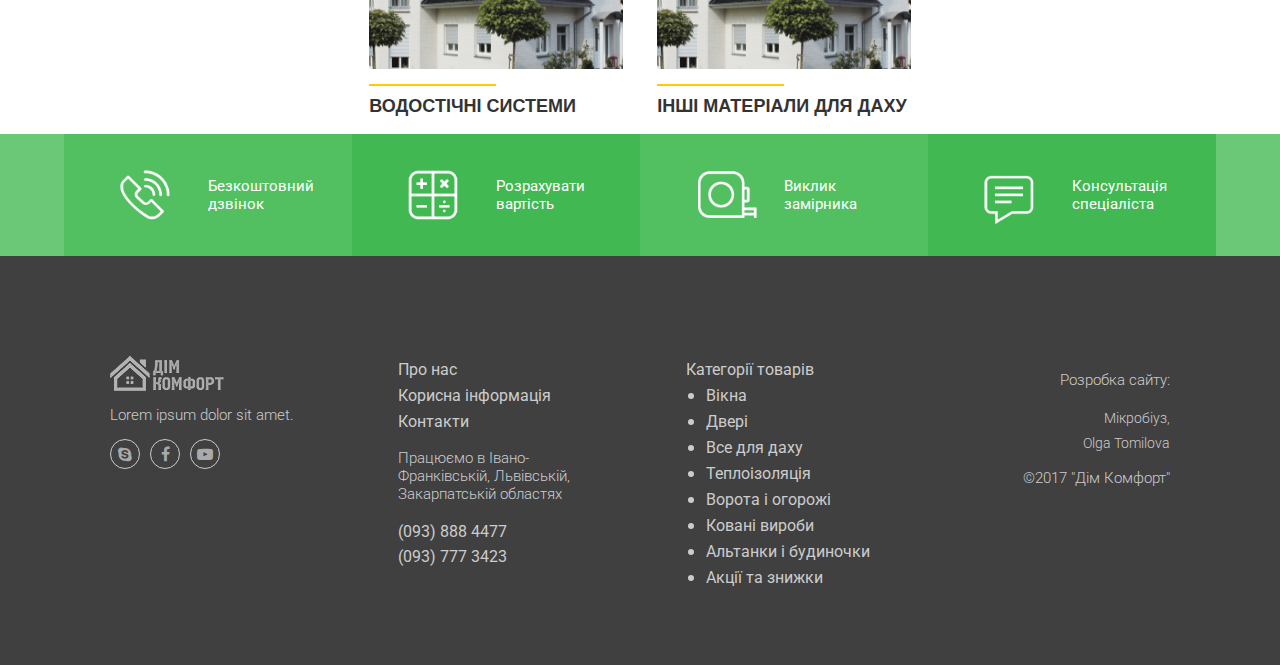
==== commit 25786224: "8.09.17" ====
--- a/catalog-directory.html
+++ b/catalog-directory.html
@@ -195,7 +195,6 @@
 	</div>
 
 
-		
 
 	<div class="forms-wrap">
 		<div class="site-wrap">
--- a/style/style.css
+++ b/style/style.css
@@ -110,7 +110,7 @@
   width: 100%;
   top: 0;
   height: 80px;
-  z-index: 100;
+  z-index: 1000;
   background-color: white;
   box-shadow: 0 0 5px rgba(0, 0, 0, 0.25);
 }
@@ -249,9 +249,21 @@
 }
 
 .header-slider {
-  margin-top: 80px;
+  margin-top: 60px;
   width: 100%;
   background-color: #128ad8;
+}
+.header-slider p {
+  clear: both;
+  padding: 20px 0;
+}
+.header-slider a {
+  border: 1px solid #fff;
+  color: #fff;
+  padding: 10px;
+}
+.header-slider a:hover {
+  text-decoration: underline;
 }
 
 .slide {
@@ -286,6 +298,28 @@
 }
 .slide-right img {
   width: 90%;
+}
+
+.slider-title {
+  background-color: #FFCC00;
+  display: inline-block;
+  float: left;
+  margin: 0;
+  padding: 8px;
+  font-family: Roboto, sans-serif;
+  font-size: 40px;
+  font-weight: 400;
+}
+
+.slider-subtitle {
+  display: inline-block;
+  float: left;
+  clear: left;
+  background-color: #fff;
+  color: #128ad8;
+  margin: 0;
+  padding: 8px;
+  font-style: italic;
 }
 
 .header-bottom {
@@ -1086,6 +1120,8 @@
 
 .catalog-link-0 {
   border-left: 0px solid #FFCC00;
+  background-color: transparent;
+  transition: all .1s ease;
   font-size: 18px;
 }
 .catalog-link-0:hover {
@@ -1118,6 +1154,8 @@
   margin-left: 20px;
   font-size: 16px;
   border-left: 0px solid #FFCC00;
+  background-color: transparent;
+  transition: all .1s ease;
 }
 .catalog-link-1:hover {
   background-color: rgba(255, 204, 0, 0.3);
@@ -1149,6 +1187,8 @@
   margin-left: 40px;
   font-size: 15px;
   border-left: 0px solid #FFCC00;
+  background-color: transparent;
+  transition: all .1s ease;
 }
 .catalog-link-2:hover {
   background-color: rgba(255, 204, 0, 0.3);
@@ -1272,15 +1312,204 @@
 
 .table-order {
   background-color: #00B400;
+  transition: all .2s ease;
   border: none;
   color: #fff;
   margin-right: 10px;
+}
+.table-order:hover {
+  background-color: #FFCC00;
 }
 
 .table-calculate {
   background-color: transparent;
   border: 2px solid #FFCC00;
-  color: #333;
+  transition: all .2s ease;
+  color: #333;
+}
+.table-calculate:hover {
+  background-color: #FFCC00;
+  color: #fff;
+}
+
+.side-menu-bg {
+  width: 100%;
+  background-color: #000;
+}
+
+.side-menu {
+  width: 300px;
+  position: fixed;
+  top: 0;
+  right: 0;
+  bottom: 0;
+  z-index: 1000;
+  overflow-y: auto;
+  background-color: #00B400;
+  padding: 20px 2%;
+}
+.side-menu a {
+  float: left;
+  clear: both;
+  color: #fff;
+  font-size: 14px;
+  font-weight: 400;
+  margin: 10px 0;
+}
+.side-menu hr {
+  float: left;
+  width: 100%;
+  clear: both;
+}
+.side-menu div::before {
+  content: "";
+  display: block;
+  clear: both;
+}
+.side-menu div::after {
+  content: "";
+  display: block;
+  clear: both;
+}
+.side-menu .side-menu-top {
+  width: 100%;
+}
+.side-menu .side-menu-top a {
+  float: left;
+  width: 50%;
+  font-weight: 400;
+  font-size: 16px;
+}
+.side-menu .side-menu-top span {
+  width: 50%;
+  float: right;
+  text-align: right;
+  color: #fff;
+  margin: 10px 0;
+  cursor: pointer;
+}
+.side-menu .side-menu-cat-1 {
+  margin-left: 20px;
+}
+.side-menu .side-menu-forms {
+  float: left;
+}
+.side-menu .side-menu-forms a {
+  line-height: 24px;
+  vertical-align: middle;
+}
+.side-menu .side-menu-forms i {
+  font-size: 24px;
+  padding-right: 10px;
+  vertical-align: middle;
+}
+.side-menu .side-menu-forms span {
+  vertical-align: middle;
+  font-weight: 400;
+}
+.side-menu .side-menu-phones {
+  float: left;
+}
+.side-menu .side-menu-phones a {
+  display: inline-block;
+  float: none;
+}
+.side-menu .side-menu-social {
+  float: left;
+  margin-bottom: 10px;
+}
+.side-menu .side-menu-social div {
+  width: 30px;
+  height: 30px;
+  border: 1px solid #fff;
+  border-radius: 100%;
+  text-align: center;
+  float: left;
+  margin-right: 10px;
+}
+.side-menu .side-menu-social div a {
+  display: block;
+  width: 100%;
+  height: 100%;
+  color: #fff;
+  margin: 0;
+}
+.side-menu .side-menu-social div a i {
+  font-size: 18px;
+  line-height: 28px;
+}
+
+.header-picture img {
+  width: 100%;
+}
+
+.contact-info {
+  width: 50%;
+  float: left;
+}
+.contact-info h2 {
+  font-weight: 700;
+}
+.contact-info > div {
+  width: 50%;
+  float: left;
+}
+.contact-info > div h3 {
+  font-size: 17px;
+  display: inline-block;
+  margin: 0;
+  padding: 8px 0;
+  border-bottom: 2px solid #FFCC00;
+}
+.contact-info > div p {
+  margin: 3px 0;
+  font-size: 15px;
+}
+.contact-info > div a {
+  color: #333;
+}
+
+.contacts-social {
+  width: 100%;
+  margin-top: 10px;
+  margin-bottom: 10px;
+}
+.contacts-social div {
+  width: 30px;
+  height: 30px;
+  border: 1px solid grey;
+  border-radius: 100%;
+  text-align: center;
+  float: left;
+  margin-right: 10px;
+}
+.contacts-social div a {
+  display: block;
+  width: 100%;
+  height: 100%;
+  color: grey;
+  margin: 0;
+}
+.contacts-social div a i {
+  font-size: 18px;
+  line-height: 28px;
+}
+
+.contact-form {
+  width: 50%;
+  float: left;
+  height: 400px;
+  background-color: pink;
+}
+
+.google-map {
+  margin-top: 50px;
+  width: 100%;
+  height: 300px;
+  background-color: #ccc;
+}
+.google-map h2 {
+  text-align: center;
 }
 
 /*# sourceMappingURL=style.css.map */
